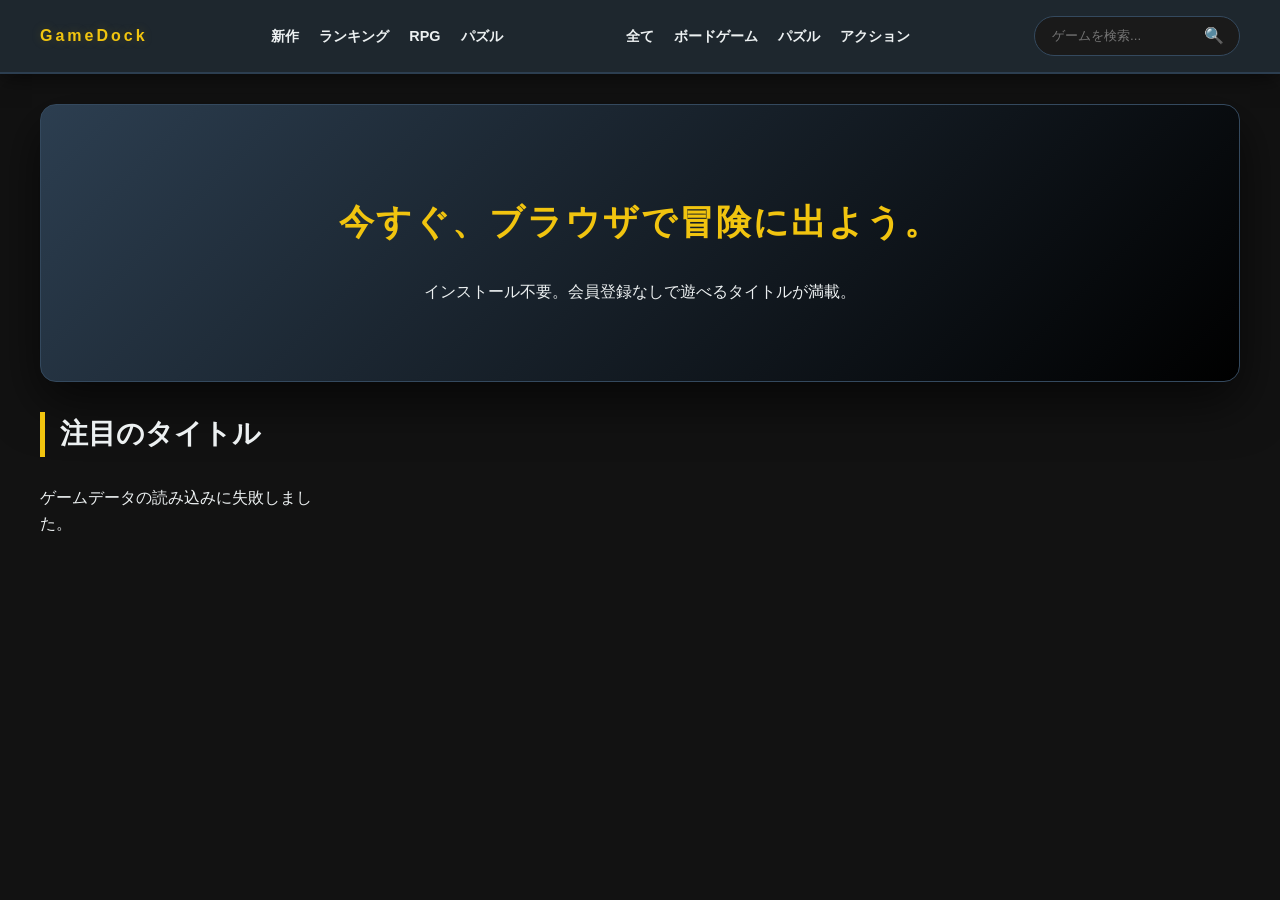
==== index.html @ 586d9674 "Add files via upload" ====
<!DOCTYPE html>
<html lang="ja">
<head>
    <meta charset="UTF-8">
    <meta name="viewport" content="width=device-width, initial-scale=1.0">
    <title>GameDock | ブラウザゲームまとめ</title>
    <link rel="stylesheet" href="assets/style.css">
</head>
<body>
    <header id="common-header"></header>

    <main class="container">
        <section class="hero">
            <div class="hero-content">
                <h2>今すぐ、ブラウザで冒険に出よう。</h2>
                <p>インストール不要。会員登録なしで遊べるタイトルが満載。</p>
            </div>
        </section>

        <section class="game-section">
            <div class="section-title">
                <h3>注目のタイトル</h3>
            </div>
            <div class="game-grid" id="gameGrid"></div>
        </section>
    </main>

    <script src="assets/script.js"></script>
</body>
</html>
---- assets/style.css ----
/* --- 変数定義 --- */
:root {
    --bg-color: #121212;
    --panel-color: #1e272e;
    --card-bg: #2c3e50;
    --accent-yellow: #f1c40f;
    --primary-blue: #3498db;
    --text-main: #ecf0f1;
    --text-sub: #bdc3c7;
    --btn-radius: 8px;
    --transition: 0.3s ease;
    --board-green: #2d5a27;
}

/* --- 全体レイアウト --- */
body {
    font-family: 'Segoe UI', Roboto, Helvetica, Arial, sans-serif;
    background-color: var(--bg-color);
    color: var(--text-main);
    margin: 0;
    line-height: 1.6;
}

.container {
    max-width: 1200px;
    margin: 0 auto;
    padding: 0 20px;
}

/* --- ヘッダー --- */
header {
    background-color: var(--panel-color);
    padding: 1rem 0;
    border-bottom: 2px solid #2c3e50;
    position: sticky;
    top: 0;
    z-index: 1000;
    box-shadow: 0 4px 20px rgba(0,0,0,0.5);
}

.header-content {
    display: flex;
    justify-content: space-between;
    align-items: center;
    flex-wrap: wrap;
    gap: 15px;
}

.logo {
    font-size: 1.0rem;
    letter-spacing: 3px;
    color: var(--accent-yellow);
    text-shadow: 0 0 10px rgba(150, 122, 10, 0.3);
    margin: 0;
    cursor: pointer;
}

.nav-links {
    list-style: none;
    display: flex;
    gap: 20px;
    margin: 0;
    padding: 0;
}

.nav-links a {
    text-decoration: none;
    color: var(--text-main);
    font-weight: bold;
    font-size: 0.9rem;
    transition: var(--transition);
}

.nav-links a:hover {
    color: var(--accent-yellow);
}

/* --- 検索バー --- */
.search-wrapper {
    background: #1a1a1a;
    border: 1px solid #34495e;
    padding: 6px 15px;
    border-radius: 20px;
    display: flex;
    align-items: center;
}

.search-input {
    background: transparent;
    border: none;
    color: white;
    outline: none;
    width: 150px;
}

/* --- ヒーローセクション --- */
.hero {
    background: linear-gradient(135deg, #2c3e50 0%, #000000 100%);
    padding: 60px 20px;
    border-radius: 16px;
    margin: 30px 0;
    text-align: center;
    box-shadow: 0 20px 50px rgba(0,0,0,0.6);
    border: 1px solid #34495e;
}

.hero h2 {
    font-size: 2.2rem;
    color: var(--accent-yellow);
    letter-spacing: 2px;
}

/* --- ゲームグリッド --- */
.section-title {
    font-size: 1.5rem;
    margin-bottom: 25px;
    border-left: 5px solid var(--accent-yellow);
    padding-left: 15px;
}

.game-grid {
    display: grid;
    grid-template-columns: repeat(auto-fill, minmax(240px, 1fr));
    gap: 30px;
}

/* --- ゲームカードの修正 --- */
.game-card {
    background-color: var(--panel-color);
    border-radius: 12px;
    overflow: hidden;
    box-shadow: 0 10px 30px rgba(0,0,0,0.4);
    transition: var(--transition);
    cursor: pointer;
    border: 1px solid #2c3e50;
    display: flex;
    flex-direction: column;
}

.game-card:hover {
    transform: translateY(-10px);
    /* ボーダーの色はJSから動的に変えるため、ここでは基本設定のみ */
    box-shadow: 0 15px 40px rgba(0, 0, 0, 0.6);
}

.game-thumb {
    width: 100%;
    aspect-ratio: 16 / 9;
    display: flex;
    align-items: center;
    justify-content: center;
    font-weight: bold;
    color: #fff;
    font-size: 1.2rem;
    letter-spacing: 2px;
    text-shadow: 0 2px 4px rgba(0,0,0,0.5);
    /* 質感だけを与えるオーバーレイ */
    background-image: linear-gradient(135deg, rgba(255,255,255,0.1) 0%, transparent 100%);
}

.game-info {
    padding: 15px;
    background: var(--panel-color);
}

.game-title {
    font-size: 1.1rem;
    font-weight: bold;
    margin-bottom: 10px;
    color: var(--text-main);
}

.tag {
    display: inline-block;
    background: rgba(52, 152, 219, 0.2);
    color: var(--primary-blue);
    padding: 4px 10px;
    border-radius: 4px;
    font-size: 0.75rem;
    font-weight: bold;
    border: 1px solid var(--primary-blue);
}

/* --- レスポンス対応 --- */
@media (max-width: 768px) {
    .header-content {
        flex-direction: column;
    }
    .hero h2 {
        font-size: 1.5rem;
    }
}
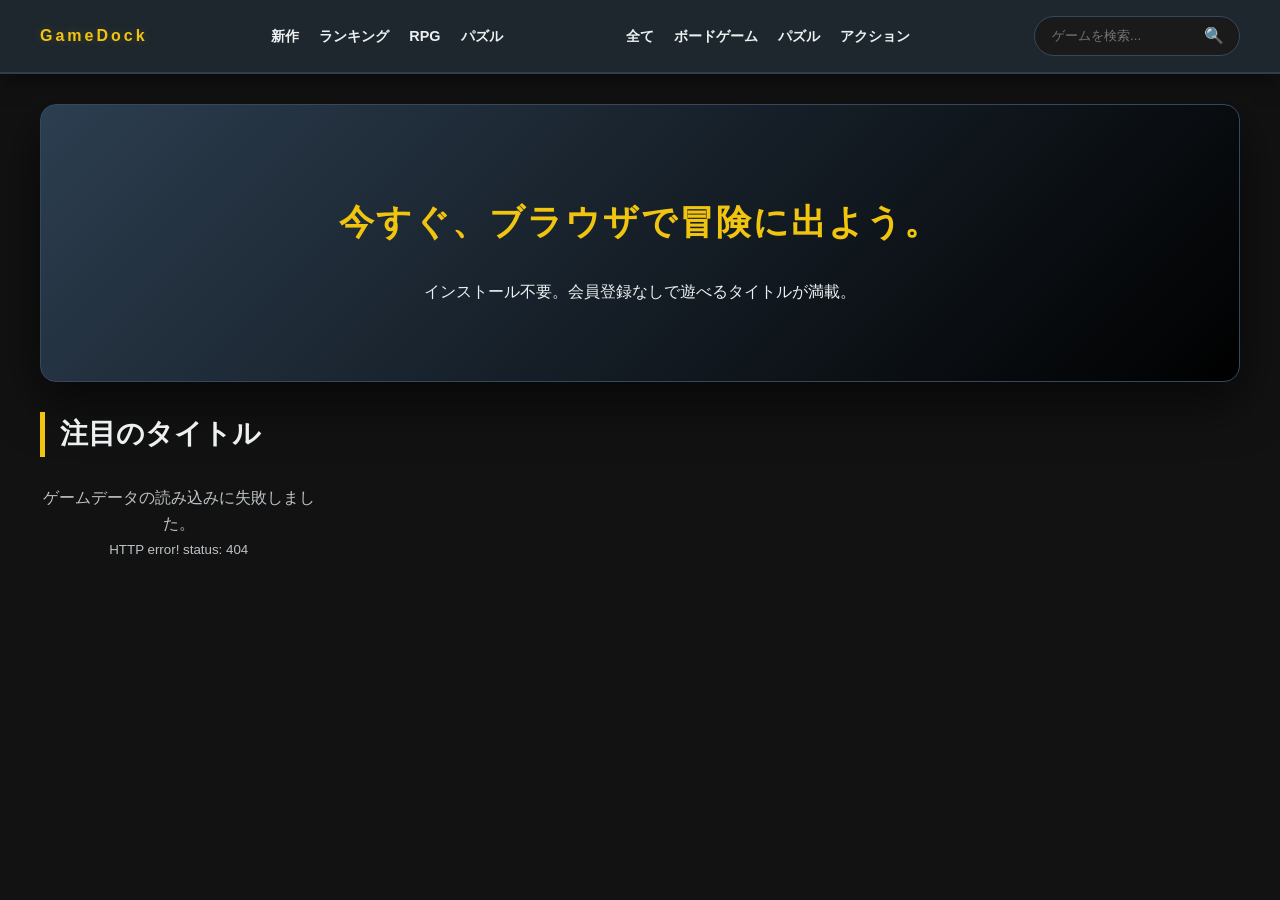
==== commit b0c1ccc4: "Fix HTML formatting and ensure proper structure" ====
--- a/index.html
+++ b/index.html
@@ -27,4 +27,4 @@
 
     <script src="assets/script.js"></script>
 </body>
-</html>+</html>
